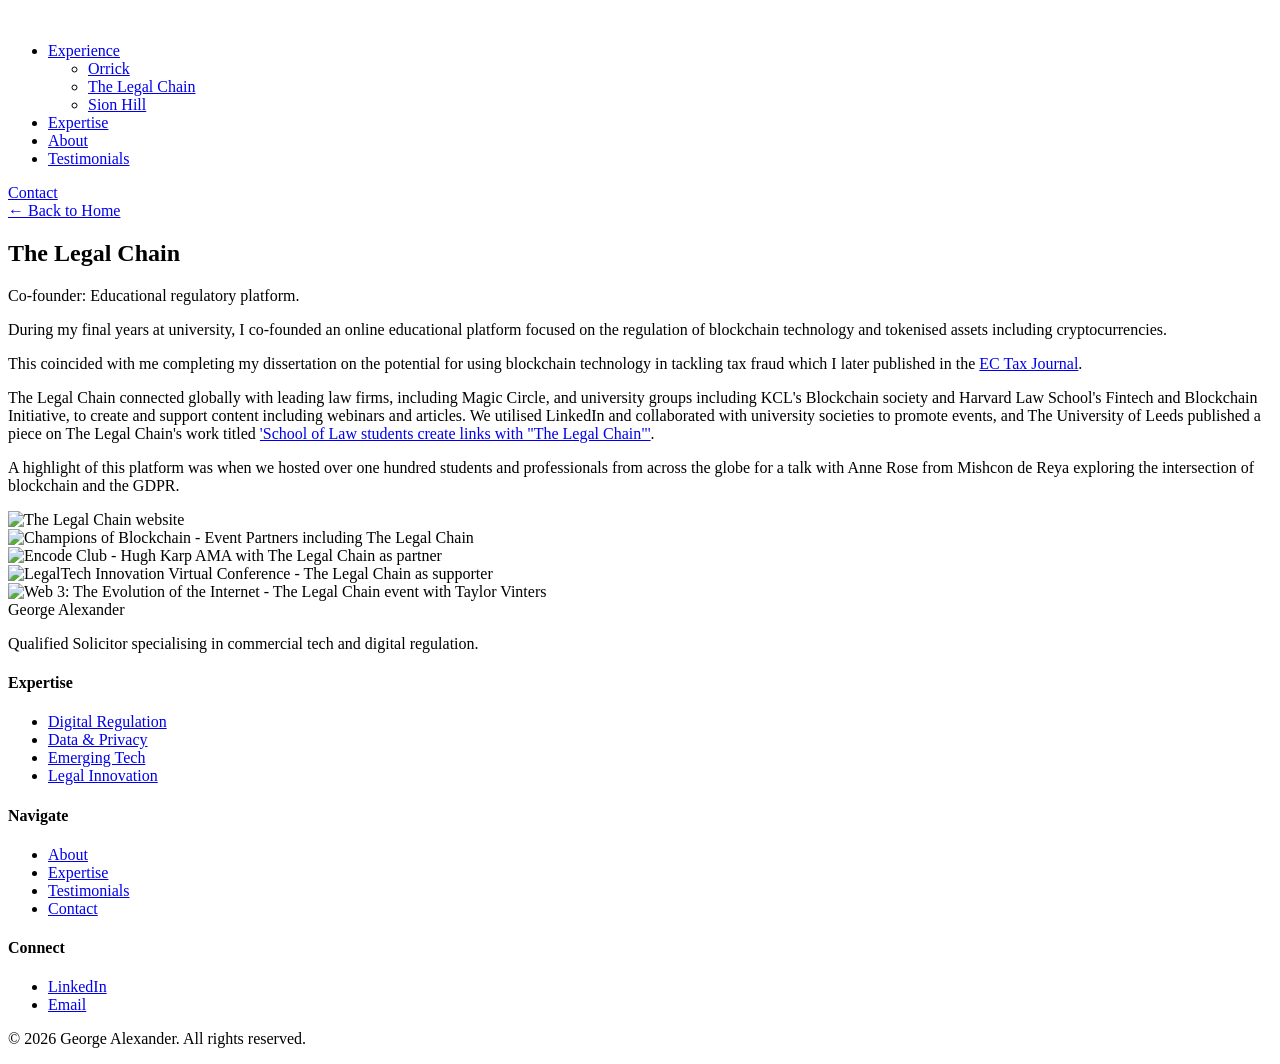
==== legal-chain.html @ dc5051fe "Add files via upload" ====
<!DOCTYPE html>
<html lang="en">
<head>
    <meta charset="UTF-8">
    <meta name="viewport" content="width=device-width, initial-scale=1.0">
    <title>The Legal Chain | George Alexander</title>
    <link rel="preconnect" href="https://fonts.googleapis.com">
    <link rel="preconnect" href="https://fonts.gstatic.com" crossorigin>
    <link href="https://fonts.googleapis.com/css2?family=Space+Grotesk:wght@400;500;600;700&family=Inter:wght@400;500;600&display=swap" rel="stylesheet">
    <link rel="stylesheet" href="css/styles.css">
    <link rel="stylesheet" href="css/legal-chain.css">
</head>
<body>
    <!-- Navigation -->
    <nav>
        <div class="logo"><a href="index.html" style="text-decoration: none; -webkit-text-fill-color: transparent; background: var(--gradient); -webkit-background-clip: text; background-clip: text;">George Alexander</a></div>
        <ul class="nav-links">
            <li class="nav-dropdown">
                <a href="#" class="nav-dropdown-toggle">Experience</a>
                <ul class="nav-dropdown-menu">
                    <li><a href="orrick.html">Orrick</a></li>
                    <li><a href="legal-chain.html">The Legal Chain</a></li>
                    <li><a href="sion-hill.html">Sion Hill</a></li>
                </ul>
            </li>
            <li><a href="index.html#services">Expertise</a></li>
            <li><a href="index.html#about">About</a></li>
            <li><a href="index.html#testimonials">Testimonials</a></li>
        </ul>
        <a href="https://www.linkedin.com/in/george-alexander-3714641a6/" target="_blank" class="nav-cta">Contact</a>
    </nav>

    <!-- Hero -->
    <section class="tlc-hero">
        <div class="tlc-hero-content">
            <a href="index.html" class="back-link">&larr; Back to Home</a>
            <h1>The Legal Chain</h1>
            <p class="tlc-subtitle">Co-founder: Educational regulatory platform.</p>
        </div>
    </section>

    <!-- Content -->
    <section class="tlc-content">
        <p>During my final years at university, I co-founded an online educational platform focused on the regulation of blockchain technology and tokenised assets including cryptocurrencies.</p> <p>This coincided with me completing my dissertation on the potential for using blockchain technology in tackling tax fraud which I later published in the <a href='https://kluwerlawonline.com/journalarticle/EC+Tax+Review/31.3/ECTA2022014'>EC Tax Journal</a>.</p>

        <p>The Legal Chain connected globally with leading law firms, including Magic Circle, and university groups including KCL's Blockchain society and Harvard Law School's Fintech and Blockchain Initiative, to create and support content including webinars and articles. We utilised LinkedIn and collaborated with university societies to promote events, and The University of Leeds published a piece on The Legal Chain's work titled <a href="https://essl.leeds.ac.uk/law/news/article/1410/school-of-law-students-create-links-with-the-legal-chain">'School of Law students create links with "The Legal Chain"'</a>.</p>

        <p>A highlight of this platform was when we hosted over one hundred students and professionals from across the globe for a talk with Anne Rose from Mishcon de Reya exploring the intersection of blockchain and the GDPR.</p>
    </section>

    <!-- Image Gallery -->
    <section class="tlc-gallery">
        <div class="tlc-gallery-grid">
            <div class="tlc-gallery-item wide">
                <img src="assets/images/tlc/tlc-website.png" alt="The Legal Chain website">
            </div>
            <div class="tlc-gallery-item">
                <img src="assets/images/tlc/event-partners.jpeg" alt="Champions of Blockchain - Event Partners including The Legal Chain">
            </div>
            <div class="tlc-gallery-item">
                <img src="assets/images/tlc/encode-club.jpeg" alt="Encode Club - Hugh Karp AMA with The Legal Chain as partner" >
            </div>
            <div class="tlc-gallery-item wide">
                <img src="assets/images/tlc/legaltech-innovation.jpeg" alt="LegalTech Innovation Virtual Conference - The Legal Chain as supporter">
            </div>
            <div class="tlc-gallery-item wide">
                <img src="assets/images/tlc/web3-event.png" alt="Web 3: The Evolution of the Internet - The Legal Chain event with Taylor Vinters">
            </div>
        </div>
    </section>

    <!-- Footer -->
    <footer>
        <div class="footer-container">
            <div class="footer-brand">
                <div class="logo">George Alexander</div>
                <p>Qualified Solicitor specialising in commercial tech and digital regulation.</p>
            </div>
            <div class="footer-links">
                <h4>Expertise</h4>
                <ul>
                    <li><a href="index.html#services">Digital Regulation</a></li>
                    <li><a href="index.html#services">Data & Privacy</a></li>
                    <li><a href="index.html#services">Emerging Tech</a></li>
                    <li><a href="index.html#services">Legal Innovation</a></li>
                </ul>
            </div>
            <div class="footer-links">
                <h4>Navigate</h4>
                <ul>
                    <li><a href="index.html#about">About</a></li>
                    <li><a href="index.html#services">Expertise</a></li>
                    <li><a href="index.html#testimonials">Testimonials</a></li>
                    <li><a href="index.html#contact">Contact</a></li>
                </ul>
            </div>
            <div class="footer-links">
                <h4>Connect</h4>
                <ul>
                    <li><a href="https://www.linkedin.com/in/george-alexander-3714641a6/" target="_blank">LinkedIn</a></li>
                    <li><a href="#">Email</a></li>
                </ul>
            </div>
        </div>
        <div class="footer-bottom">
            <p>&copy; 2026 George Alexander. All rights reserved.</p>
        </div>
    </footer>
</body>
</html>
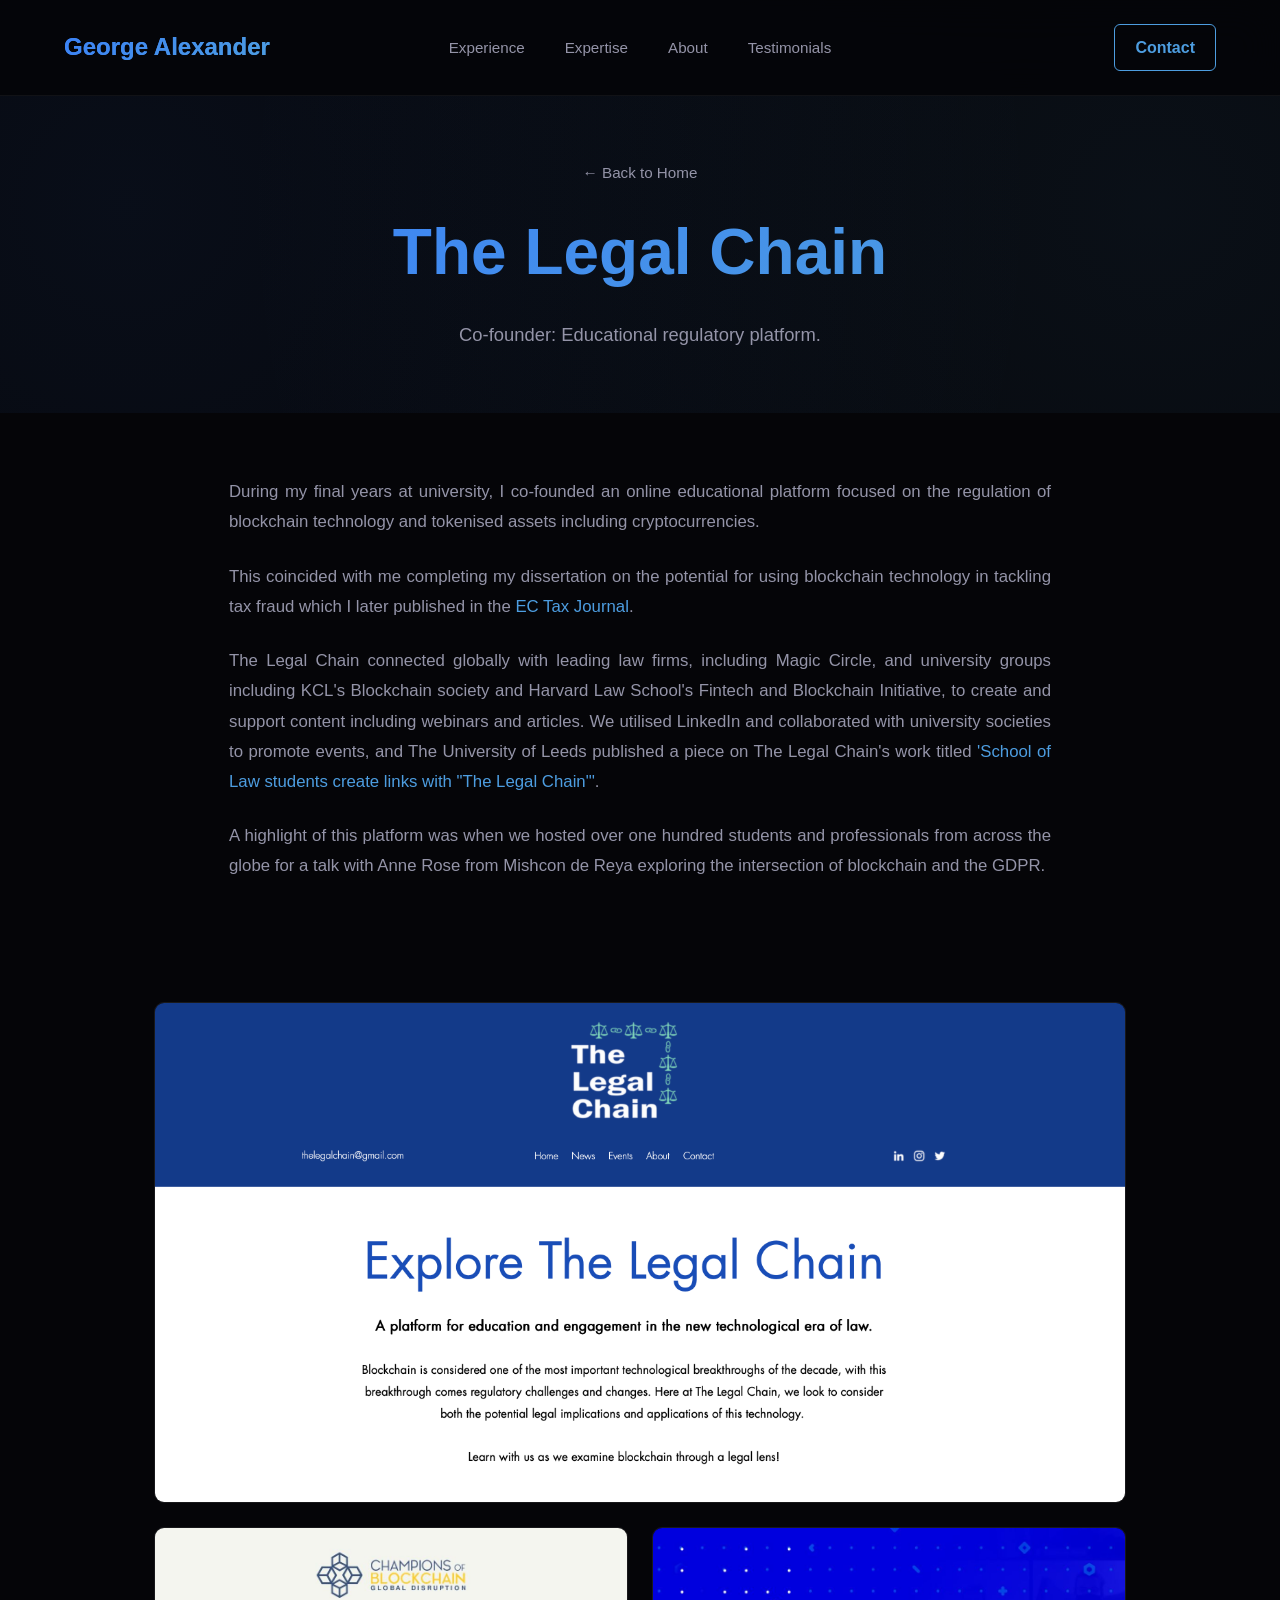
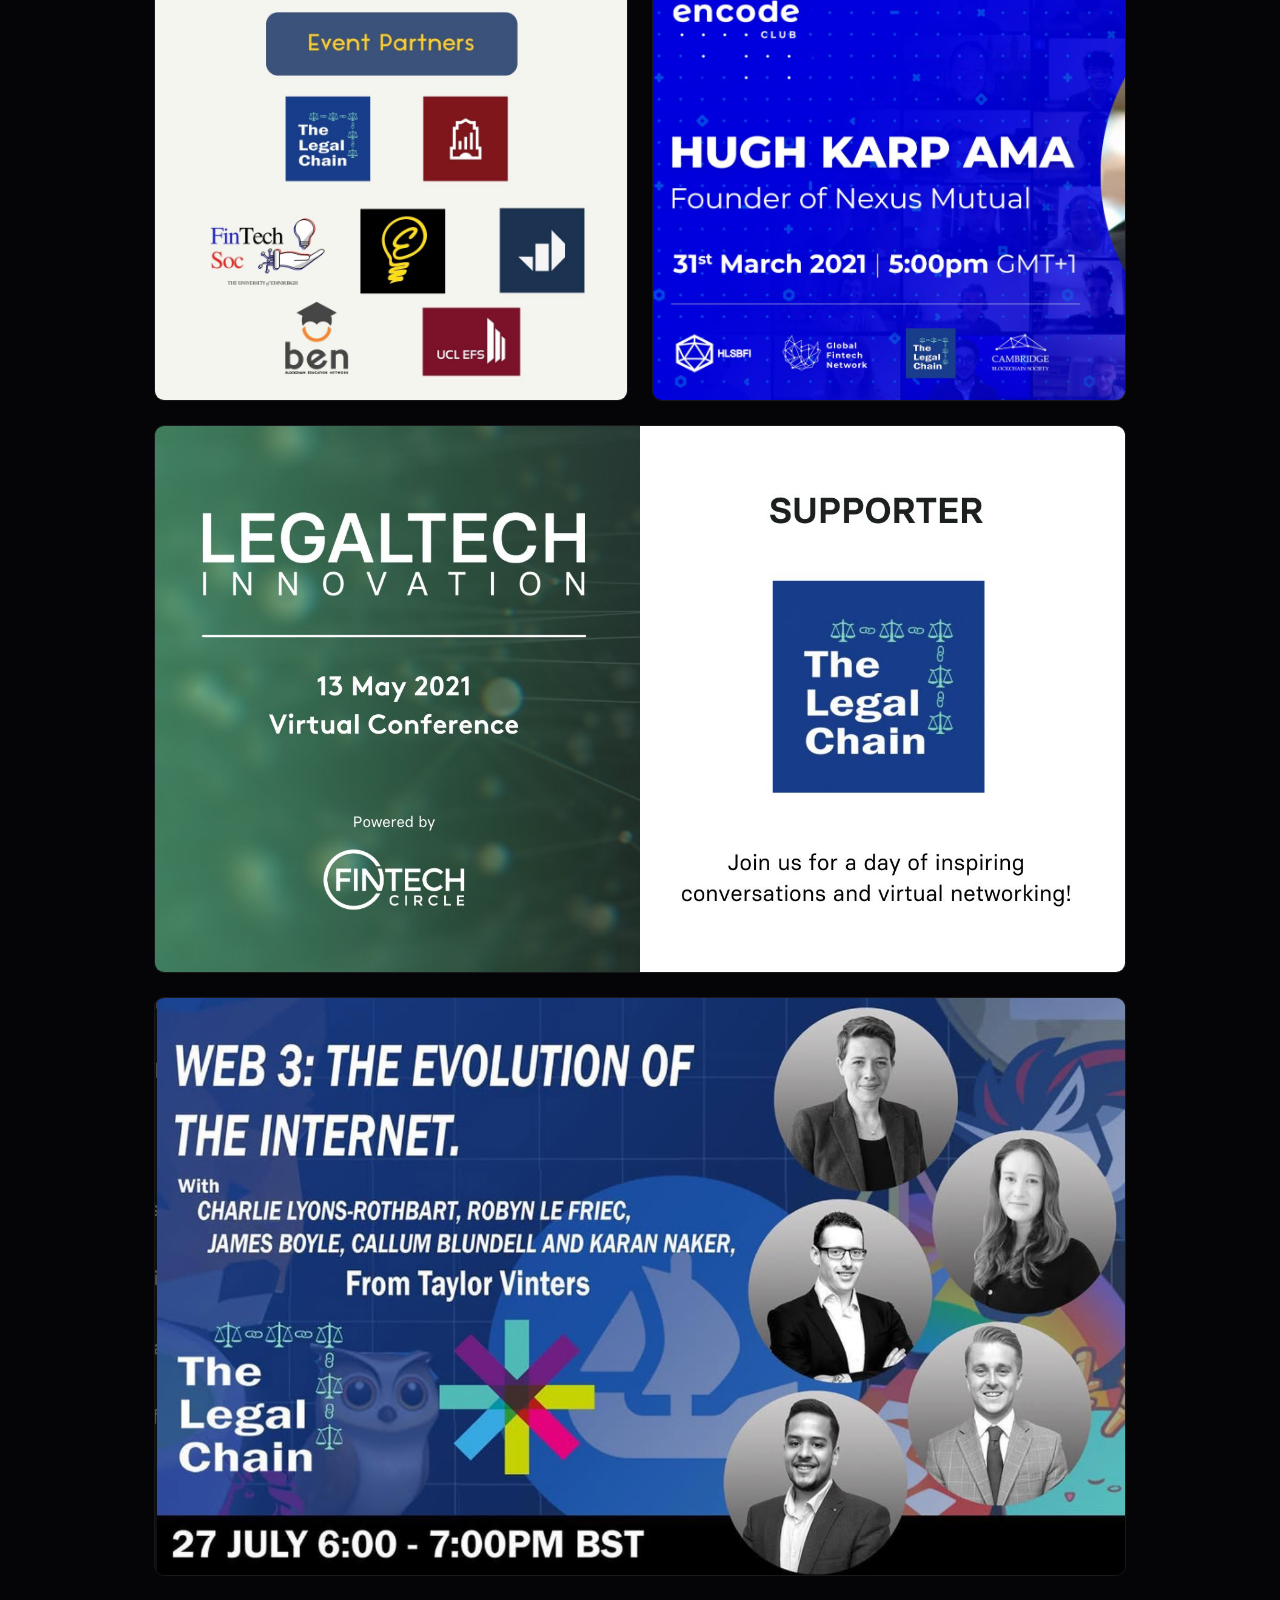
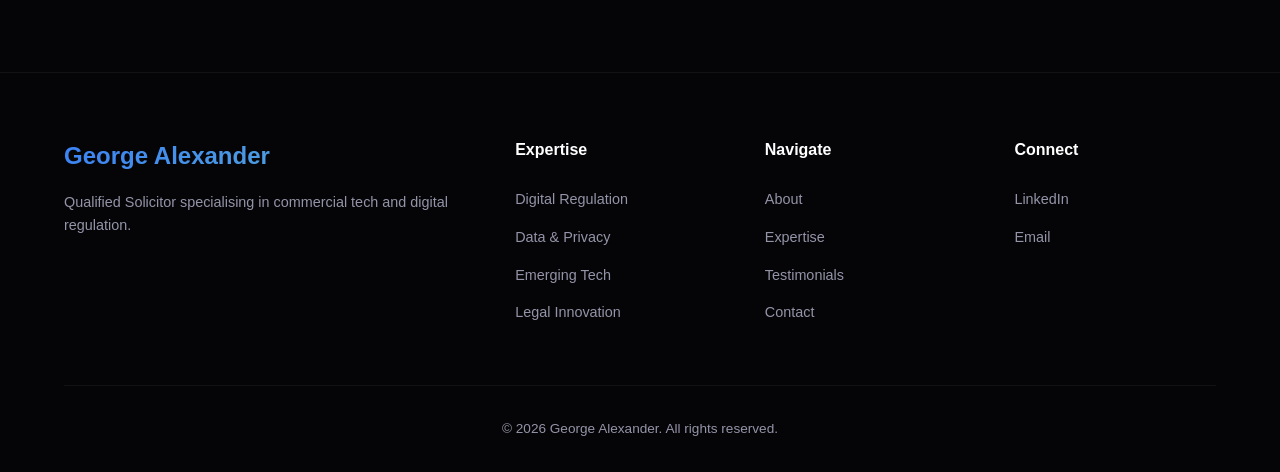
==== commit 3b309b5d: "Add mobile responsiveness across all pages - Add hamburger menu for mobile nav on all 4 pages - Fix " ====
--- a/legal-chain.html
+++ b/legal-chain.html
@@ -27,7 +27,12 @@
             <li><a href="index.html#about">About</a></li>
             <li><a href="index.html#testimonials">Testimonials</a></li>
         </ul>
-        <a href="https://www.linkedin.com/in/george-alexander-3714641a6/" target="_blank" class="nav-cta">Contact</a>
+        <div class="nav-right">
+            <a href="https://www.linkedin.com/in/george-alexander-3714641a6/" target="_blank" class="nav-cta">Contact</a>
+            <button class="nav-hamburger" aria-label="Toggle menu">
+                <span></span><span></span><span></span>
+            </button>
+        </div>
     </nav>
 
     <!-- Hero -->
--- a/css/styles.css
+++ b/css/styles.css
@@ -0,0 +1,1051 @@
+/* ========================================
+   George Alexander Portfolio - Main Styles
+   ======================================== */
+
+/* Reset & Variables */
+* {
+    margin: 0;
+    padding: 0;
+    box-sizing: border-box;
+}
+
+:root {
+    --bg-primary: #050508;
+    --bg-secondary: #0a0a10;
+    --bg-card: #111118;
+    --text-primary: #ffffff;
+    --text-secondary: #9494a8;
+    --accent-blue: #4d9de0;
+    --accent-blue-bright: #3b82f6;
+    --accent-blue-dark: #2563eb;
+    --gradient: linear-gradient(135deg, #3b82f6 0%, #4d9de0 100%);
+}
+
+body {
+    font-family: 'Inter', sans-serif;
+    background-color: var(--bg-primary);
+    color: var(--text-primary);
+    line-height: 1.6;
+    overflow-x: hidden;
+}
+
+/* ========================================
+   Navigation
+   ======================================== */
+nav {
+    position: fixed;
+    top: 0;
+    width: 100%;
+    padding: 1.5rem 5%;
+    display: grid;
+    grid-template-columns: 1fr auto 1fr;
+    align-items: center;
+    z-index: 1000;
+    background: rgba(5, 5, 8, 0.9);
+    backdrop-filter: blur(20px);
+    border-bottom: 1px solid rgba(255, 255, 255, 0.05);
+}
+
+
+.logo {
+    font-family: 'Space Grotesk', sans-serif;
+    font-size: 1.5rem;
+    font-weight: 700;
+    background: var(--gradient);
+    -webkit-background-clip: text;
+    -webkit-text-fill-color: transparent;
+    background-clip: text;
+}
+
+.nav-links {
+    display: flex;
+    gap: 2.5rem;
+    list-style: none;
+}
+
+.nav-links a {
+    color: var(--text-secondary);
+    text-decoration: none;
+    font-size: 0.95rem;
+    font-weight: 500;
+    transition: color 0.3s ease;
+}
+
+.nav-links a:hover {
+    color: var(--text-primary);
+}
+
+/* Dropdown */
+.nav-dropdown {
+    position: relative;
+}
+
+.nav-dropdown-toggle {
+    cursor: pointer;
+}
+
+.nav-dropdown-menu {
+    position: absolute;
+    top: 100%;
+    left: 50%;
+    transform: translateX(-50%);
+    margin-top: 0.75rem;
+    background: rgba(17, 17, 24, 0.95);
+    backdrop-filter: blur(20px);
+    border: 1px solid rgba(255, 255, 255, 0.1);
+    border-radius: 10px;
+    padding: 0.5rem 0;
+    min-width: 180px;
+    list-style: none;
+    opacity: 0;
+    visibility: hidden;
+    transition: opacity 0.2s ease, visibility 0.2s ease, transform 0.2s ease;
+    transform: translateX(-50%) translateY(5px);
+    z-index: 1001;
+}
+
+.nav-dropdown:hover .nav-dropdown-menu {
+    opacity: 1;
+    visibility: visible;
+    transform: translateX(-50%) translateY(0);
+}
+
+.nav-dropdown-menu li {
+    margin: 0;
+}
+
+.nav-dropdown-menu a {
+    display: block;
+    padding: 0.6rem 1.25rem;
+    color: var(--text-secondary);
+    text-decoration: none;
+    font-size: 0.9rem;
+    font-weight: 500;
+    transition: color 0.2s ease, background 0.2s ease;
+    white-space: nowrap;
+}
+
+.nav-dropdown-menu a:hover {
+    color: var(--text-primary);
+    background: rgba(59, 130, 246, 0.08);
+}
+
+.nav-right {
+    justify-self: end;
+    display: flex;
+    align-items: center;
+    gap: 1rem;
+}
+
+.nav-cta {
+    padding: 0.6rem 1.25rem;
+    background: transparent;
+    border: 1px solid var(--accent-blue);
+    border-radius: 6px;
+    color: var(--accent-blue);
+    font-weight: 600;
+    cursor: pointer;
+    transition: background 0.3s ease, color 0.3s ease;
+    width: fit-content;
+    display: inline-flex;
+    align-items: center;
+    white-space: nowrap;
+    text-decoration: none;
+}
+
+.nav-cta:hover {
+    background: var(--accent-blue);
+    color: white;
+}
+
+.nav-hamburger {
+    display: none;
+    flex-direction: column;
+    justify-content: center;
+    gap: 5px;
+    background: none;
+    border: none;
+    cursor: pointer;
+    padding: 0.25rem;
+}
+
+.nav-hamburger span {
+    display: block;
+    width: 24px;
+    height: 2px;
+    background: var(--text-primary);
+    border-radius: 2px;
+    transition: all 0.3s ease;
+}
+
+/* ========================================
+   Hero Section
+   ======================================== */
+.hero {
+    min-height: 100vh;
+    display: flex;
+    flex-direction: column;
+    justify-content: center;
+    align-items: center;
+    text-align: center;
+    padding: 0 5%;
+    position: relative;
+    overflow: hidden;
+}
+
+.hero::before {
+    content: '';
+    position: absolute;
+    top: -50%;
+    left: -50%;
+    width: 200%;
+    height: 200%;
+    background: radial-gradient(circle at 30% 50%, rgba(59, 130, 246, 0.07) 0%, transparent 50%),
+                radial-gradient(circle at 70% 50%, rgba(77, 157, 224, 0.07) 0%, transparent 50%);
+}
+
+.hero-content {
+    position: relative;
+    z-index: 1;
+    max-width: 900px;
+}
+
+/* Hero Title Animation Styles */
+.hero-title {
+    font-family: 'Space Grotesk', sans-serif;
+    font-size: clamp(3rem, 8vw, 6rem);
+    font-weight: 700;
+    letter-spacing: -0.02em;
+    margin-bottom: 1.5rem;
+    min-height: 1.3em;
+    position: relative;
+}
+
+/* Gradient text for animated spans */
+.hero-title #intro,
+.hero-title #finalName .first-name,
+.hero-title #finalName .last-name {
+    background: var(--gradient);
+    -webkit-background-clip: text;
+    -webkit-text-fill-color: transparent;
+    background-clip: text;
+}
+
+/* Greeting child spans get gradient individually */
+.hero-title .hi-text,
+.hero-title .george {
+    display: inline-block;
+    background: var(--gradient);
+    -webkit-background-clip: text;
+    -webkit-text-fill-color: transparent;
+    background-clip: text;
+}
+
+.hero-title .hi-text {
+    opacity: 0;
+    transform: translateY(20px);
+    transition: all 0.6s cubic-bezier(0.68, -0.55, 0.265, 1.55);
+}
+
+.hero-title .george {
+    opacity: 0;
+    transform: translateY(20px);
+    transition: all 0.6s cubic-bezier(0.68, -0.55, 0.265, 1.55);
+}
+
+/* Keep emoji yellow */
+.hero-title .emoji {
+    -webkit-text-fill-color: initial;
+    background: none;
+    opacity: 0;
+    transform: translateY(20px);
+    transition: all 0.6s cubic-bezier(0.68, -0.55, 0.265, 1.55);
+    display: inline-block;
+    transform-origin: 70% 80%;
+}
+
+.hero-title .emoji.waving {
+    animation: wave 1.8s ease-in-out;
+}
+
+@keyframes wave {
+    0%   { transform: rotate(0deg); }
+    15%  { transform: rotate(14deg); }
+    30%  { transform: rotate(-8deg); }
+    45%  { transform: rotate(14deg); }
+    60%  { transform: rotate(-4deg); }
+    75%  { transform: rotate(10deg); }
+    100% { transform: rotate(0deg); }
+}
+
+/* Greeting and Intro - absolutely positioned, start hidden */
+.hero-title {
+    font-family: 'Space Grotesk', sans-serif;
+    font-size: clamp(3rem, 8vw, 6rem);
+    font-weight: 700;
+    letter-spacing: -0.02em;
+    margin-bottom: 1.5rem;
+    min-height: 1.3em;
+    position: relative;
+    width: 100%; /* Add this */
+    display: flex; /* Add this */
+    justify-content: center; /* Add this */
+}
+
+/* Greeting and Intro - absolutely positioned, start hidden */
+.hero-title #greeting,
+.hero-title #intro {
+    display: block;
+    position: absolute;
+    left: 50%;
+    top: 0;
+    width: max-content; /* Change from 100% to max-content */
+    opacity: 0;
+    transform: translateX(-50%) translateY(20px);
+    transition: opacity 0.5s ease, transform 0.5s ease;
+    text-align: center;
+    white-space: nowrap;
+}
+
+/* Intro text parts for squeeze animation */
+.hero-title #intro .im-text {
+    display: inline-block;
+    transition: all 0.6s cubic-bezier(0.68, -0.55, 0.265, 1.55);
+    text-align: center;
+    white-space: nowrap; /* Keep this */
+}
+
+/* Final Name - hidden by default, JS controls visibility */
+.hero-title #finalName {
+    display: none;
+    position: absolute;
+    top: 0;
+    left: 50%;
+    transform: translateX(-50%);
+    text-align: center;
+    white-space: nowrap;
+    width: max-content; /* Add this */
+}
+
+/* First and Last name parts */
+.hero-title #finalName .first-name,
+.hero-title #finalName .last-name {
+    display: inline-block;
+    opacity: 0;
+    transition: all 0.6s cubic-bezier(0.68, -0.55, 0.265, 1.55);
+}
+
+.hero-title #finalName .first-name {
+    transform: translateY(20px);
+}
+
+.hero-title #finalName .last-name {
+    transform: translateY(20px);
+}
+
+.hero-title #finalName .first-name.visible,
+.hero-title #finalName .last-name.visible {
+    opacity: 1;
+    transform: translateX(0);
+   
+}
+
+/* Hero Tagline */
+.hero-tagline {
+    font-size: clamp(1.05rem, 2.2vw, 1.3rem);
+    color: var(--text-secondary);
+    max-width: 850px;
+    margin: 0 auto 2.5rem;
+    animation: fadeInUp 1s ease 0.2s both;
+}
+
+.hero-tagline span {
+    color: var(--text-primary);
+    font-weight: 500;
+}
+
+.hero-cta {
+    display: flex;
+    gap: 1rem;
+    justify-content: center;
+    flex-wrap: wrap;
+    animation: fadeInUp 1s ease 0.4s both;
+}
+
+/* ========================================
+   Buttons
+   ======================================== */
+.btn-primary {
+    padding: 1rem 2rem;
+    background: var(--gradient);
+    border: none;
+    border-radius: 8px;
+    color: white;
+    font-size: 1rem;
+    font-weight: 600;
+    cursor: pointer;
+    transition: transform 0.3s ease, box-shadow 0.3s ease;
+    text-decoration: none;
+    display: inline-block;
+}
+
+.btn-primary:hover {
+    transform: translateY(-1px);
+    box-shadow: 0 10px 40px rgba(59, 130, 246, 0.15);
+}
+
+.btn-secondary {
+    padding: 1rem 2rem;
+    background: transparent;
+    border: 1px solid rgba(255, 255, 255, 0.15);
+    border-radius: 8px;
+    color: var(--text-primary);
+    font-size: 1rem;
+    font-weight: 600;
+    cursor: pointer;
+    transition: all 0.3s ease;
+    text-decoration: none;
+    display: inline-block;
+}
+
+.btn-secondary:hover {
+    border-color: var(--accent-blue);
+    background: rgba(59, 130, 246, 0.08);
+}
+
+@keyframes fadeInUp {
+    from {
+        opacity: 0;
+        transform: translateY(30px);
+    }
+    to {
+        opacity: 1;
+        transform: translateY(0);
+    }
+}
+
+/* ========================================
+   Credibility Bar
+   ======================================== */
+.credibility {
+    padding: 4rem 5%;
+    background: var(--bg-secondary);
+    border-top: 1px solid rgba(255, 255, 255, 0.05);
+    border-bottom: 1px solid rgba(255, 255, 255, 0.05);
+}
+
+.credibility-text {
+    text-align: center;
+    color: var(--text-secondary);
+    font-size: 0.9rem;
+    text-transform: uppercase;
+    letter-spacing: 0.1em;
+    margin-bottom: 2rem;
+}
+
+.credibility-logos {
+    display: flex;
+    justify-content: center;
+    align-items: center;
+    gap: 4rem;
+    flex-wrap: wrap;
+    opacity: 0.6;
+}
+
+.credibility-logos span {
+    font-family: 'Space Grotesk', sans-serif;
+    font-size: 1.25rem;
+    font-weight: 600;
+    color: var(--text-secondary);
+}
+
+/* ========================================
+   Services/Expertise Section
+   ======================================== */
+.services {
+    padding: 8rem 5%;
+    max-width: 1400px;
+    margin: 0 auto;
+}
+
+.section-header {
+    text-align: center;
+    margin-bottom: 4rem;
+}
+
+.section-title {
+    font-family: 'Space Grotesk', sans-serif;
+    font-size: clamp(2rem, 4vw, 3rem);
+    font-weight: 700;
+    margin-bottom: 1rem;
+}
+
+.section-subtitle {
+    color: var(--text-secondary);
+    font-size: 1rem;
+    max-width: 600px;
+    margin: 0 auto;
+}
+
+.services-grid {
+    display: flex;
+    flex-wrap: wrap;
+    justify-content: center;
+    gap: 2rem;
+    max-width: 800px;
+    margin: 0 auto;
+}
+
+/* Diamond layout using flexbox */
+.service-card:nth-child(1) {
+    flex-basis: 350px;
+    margin: 0 auto;
+}
+
+.service-card:nth-child(2),
+.service-card:nth-child(3) {
+    flex-basis: 350px;
+    margin: 0;
+}
+
+.service-card:nth-child(4) {
+    flex-basis: 350px;
+    margin: 0 auto;
+}
+
+/* Responsive: Stack on smaller screens */
+@media (max-width: 768px) {
+    .services-grid {
+        gap: 2rem;
+    }
+    
+    .service-card:nth-child(1),
+    .service-card:nth-child(2),
+    .service-card:nth-child(3),
+    .service-card:nth-child(4) {
+        flex-basis: 100%;
+        margin: 0;
+    }
+}
+
+.service-card {
+    background: var(--bg-card);
+    border: 1px solid rgba(255, 255, 255, 0.05);
+    border-radius: 10px;
+    padding: 2rem;
+    transition: all 0.3s ease;
+    position: relative;
+    overflow: hidden;
+    display: flex;
+    flex-direction: column;
+    align-items: center;
+    justify-content: center;
+    text-align: center;
+    text-decoration: none;
+    color: var(--text-primary);
+    cursor: pointer;
+}
+
+.service-card::before {
+    content: '';
+    position: absolute;
+    top: 0;
+    left: 0;
+    right: 0;
+    height: 2px;
+    border-radius: 10px 10px 0 0;
+}
+
+.service-card.blue::before {
+    background: linear-gradient(90deg, #3b82f6, #4d9de0);
+}
+
+.service-card.purple::before {
+    background: linear-gradient(90deg, #a855f7, #7c3aed);
+}
+
+.service-card.green::before {
+    background: linear-gradient(90deg, #22c55e, #16a34a);
+}
+
+.service-card.orange::before {
+    background: linear-gradient(90deg, #f97316, #ea580c);
+}
+
+.service-card:hover {
+    transform: translateY(-2px);
+    box-shadow: 0 12px 40px rgba(0, 0, 0, 0.2);
+}
+
+.service-card.blue:hover {
+    border-color: rgba(59, 130, 246, 0.25);
+    box-shadow: 0 16px 48px rgba(59, 130, 246, 0.08);
+}
+
+.service-card.purple:hover {
+    border-color: rgba(168, 85, 247, 0.25);
+    box-shadow: 0 16px 48px rgba(168, 85, 247, 0.08);
+}
+
+.service-card.green:hover {
+    border-color: rgba(34, 197, 94, 0.25);
+    box-shadow: 0 16px 48px rgba(34, 197, 94, 0.08);
+}
+
+.service-card.orange:hover {
+    border-color: rgba(249, 115, 22, 0.25);
+    box-shadow: 0 16px 48px rgba(249, 115, 22, 0.08);
+}
+
+.service-icon {
+    width: 60px;
+    height: 60px;
+    border-radius: 12px;
+    display: flex;
+    align-items: center;
+    justify-content: center;
+    font-size: 1.5rem;
+    margin-bottom: 1rem;
+    transition: transform 0.3s ease;
+}
+
+.service-card:hover .service-icon {
+    transform: scale(1.05);
+}
+
+.service-card.blue .service-icon {
+    background: linear-gradient(135deg, #3b82f6, #4d9de0);
+}
+
+.service-card.purple .service-icon {
+    background: linear-gradient(135deg, #a855f7, #7c3aed);
+}
+
+.service-card.green .service-icon {
+    background: linear-gradient(135deg, #22c55e, #16a34a);
+}
+
+.service-card.orange .service-icon {
+    background: linear-gradient(135deg, #f97316, #ea580c);
+}
+
+.service-card h3 {
+    font-family: 'Space Grotesk', sans-serif;
+    font-size: 1.25rem;
+    font-weight: 600;
+    margin-bottom: 0.75rem;
+}
+
+.service-card p {
+    color: var(--text-secondary);
+    font-size: 0.95rem;
+}
+
+/* ========================================
+   About Section
+   ======================================== */
+.about {
+    padding: 8rem 5%;
+    background: var(--bg-secondary);
+}
+
+.about-container {
+    max-width: 1200px;
+    margin: 0 auto;
+    display: grid;
+    grid-template-columns: 1fr 1fr;
+    gap: 4rem;
+    align-items: center;
+}
+
+.about-image {
+    width: 300px;
+    height: 300px;
+    border-radius: 50%;
+    overflow: hidden;
+    margin: 0 auto;
+}
+
+.about-image img {
+    width: 100%;
+    height: 100%;
+    object-fit: cover;
+}
+
+.about-content h2 {
+    font-family: 'Space Grotesk', sans-serif;
+    font-size: clamp(2rem, 4vw, 2.5rem);
+    font-weight: 700;
+    margin-bottom: 1.5rem;
+}
+
+.about-content p {
+    color: var(--text-secondary);
+    margin-bottom: 1.5rem;
+    font-size: 1.05rem;
+}
+
+.about-stats {
+    display: flex;
+    gap: 3rem;
+    margin-top: 2rem;
+}
+
+.stat h4 {
+    font-family: 'Space Grotesk', sans-serif;
+    font-size: 2.5rem;
+    font-weight: 700;
+    background: var(--gradient);
+    -webkit-background-clip: text;
+    -webkit-text-fill-color: transparent;
+    background-clip: text;
+}
+
+.stat p {
+    color: var(--text-secondary);
+    font-size: 0.9rem;
+}
+
+/* ========================================
+   Experience Bar
+   ======================================== */
+.experience-bar {
+    padding: 5rem 5%;
+    background: #ffffff;
+    position: relative;
+}
+
+.experience-container {
+    max-width: 1200px;
+    margin: 0 auto;
+}
+
+.experience-text {
+    text-align: center;
+    color: #666;
+    font-size: 0.9rem;
+    text-transform: uppercase;
+    letter-spacing: 0.15em;
+    margin-bottom: 3rem;
+}
+
+.experience-logos {
+  display: grid;
+  grid-template-columns: 1fr auto 1fr; /* left takes remaining space, middle fixed, right takes remaining */
+  align-items: center;
+  column-gap: 5rem;
+  width: 100%;
+}
+
+.experience-item:nth-child(1) { justify-self: end; }
+.experience-item:nth-child(2) { justify-self: center; } /* Orrick */
+.experience-item:nth-child(3) { justify-self: start; }
+
+.experience-item {
+    display: flex;
+    align-items: center;
+    justify-content: center;
+    opacity: 0;
+    transform: translateY(20px);
+    transition: opacity 0.8s ease, transform 0.8s ease;
+}
+
+.experience-item.visible {
+    opacity: 1;
+    transform: translateY(0);
+}
+
+.experience-item:nth-child(1) { transition-delay: 0.1s; }
+.experience-item:nth-child(2) { transition-delay: 0.3s; }
+.experience-item:nth-child(3) { transition-delay: 0.5s; }
+
+.experience-logo {
+    height: 120px;
+    width: auto;
+    object-fit: contain;
+    opacity: 0.7;
+    transition: opacity 0.3s ease;
+}
+
+.experience-logo:hover {
+    opacity: 1;
+}
+
+.experience-logo.sion-hill {
+    height: 180px;
+    transform: translateX(50px) translateY(10px);
+    
+
+}
+
+.experience-logo.orrick {
+    height: 100px;
+}
+
+.experience-item span {
+    font-family: 'Space Grotesk', sans-serif;
+    font-size: 1.1rem;
+    font-weight: 500;
+    color: #333;
+}
+
+/* ========================================
+   Testimonials
+   ======================================== */
+.testimonials {
+    padding: 8rem 5%;
+    max-width: 1200px;
+    margin: 0 auto;
+}
+
+.testimonial-grid {
+    display: grid;
+    grid-template-columns: repeat(auto-fit, minmax(320px, 1fr));
+    gap: 1.5rem;
+}
+
+.testimonial-card {
+    background: var(--bg-card);
+    border: 1px solid rgba(255, 255, 255, 0.05);
+    border-radius: 10px;
+    padding: 2rem;
+    transition: all 0.3s ease;
+}
+
+.testimonial-card:hover {
+    border-color: rgba(59, 130, 246, 0.15);
+}
+
+.testimonial-card p {
+    color: var(--text-secondary);
+    font-size: 1rem;
+    font-style: italic;
+    margin-bottom: 0;
+    line-height: 1.8;
+}
+
+.testimonial-author {
+    display: flex;
+    align-items: center;
+    gap: 1rem;
+}
+
+.author-avatar {
+    width: 50px;
+    height: 50px;
+    background: var(--gradient);
+    border-radius: 50%;
+}
+
+.author-info h4 {
+    font-weight: 600;
+    font-size: 1rem;
+}
+
+.author-info span {
+    color: var(--text-secondary);
+    font-size: 0.85rem;
+}
+
+/* ========================================
+   CTA Section
+   ======================================== */
+.cta {
+    padding: 8rem 5%;
+    background: var(--bg-secondary);
+    text-align: center;
+}
+
+.cta-container {
+    max-width: 700px;
+    margin: 0 auto;
+}
+
+.cta h2 {
+    font-family: 'Space Grotesk', sans-serif;
+    font-size: clamp(2rem, 4vw, 3rem);
+    font-weight: 700;
+    margin-bottom: 1rem;
+}
+
+.cta p {
+    color: var(--text-secondary);
+    font-size: 1.1rem;
+    margin-bottom: 2rem;
+}
+
+/* ========================================
+   Footer
+   ======================================== */
+footer {
+    padding: 4rem 5% 2rem;
+    border-top: 1px solid rgba(255, 255, 255, 0.05);
+}
+
+.footer-container {
+    max-width: 1200px;
+    margin: 0 auto;
+    display: grid;
+    grid-template-columns: 2fr 1fr 1fr 1fr;
+    gap: 3rem;
+}
+
+.footer-brand .logo {
+    margin-bottom: 1rem;
+    display: inline-block;
+}
+
+.footer-brand p {
+    color: var(--text-secondary);
+    font-size: 0.9rem;
+}
+
+.footer-links h4 {
+    font-family: 'Space Grotesk', sans-serif;
+    font-size: 1rem;
+    font-weight: 600;
+    margin-bottom: 1.5rem;
+}
+
+.footer-links ul {
+    list-style: none;
+}
+
+.footer-links li {
+    margin-bottom: 0.75rem;
+}
+
+.footer-links a {
+    color: var(--text-secondary);
+    text-decoration: none;
+    font-size: 0.9rem;
+    transition: color 0.3s ease;
+}
+
+.footer-links a:hover {
+    color: var(--text-primary);
+}
+
+.footer-bottom {
+    max-width: 1200px;
+    margin: 3rem auto 0;
+    padding-top: 2rem;
+    border-top: 1px solid rgba(255, 255, 255, 0.05);
+    text-align: center;
+    color: var(--text-secondary);
+    font-size: 0.85rem;
+}
+
+/* ========================================
+   Responsive
+   ======================================== */
+@media (max-width: 768px) {
+    /* Nav */
+    .nav-hamburger {
+        display: flex;
+    }
+
+    .nav-links {
+        display: none;
+        position: absolute;
+        top: 100%;
+        left: 0;
+        right: 0;
+        flex-direction: column;
+        background: rgba(5, 5, 8, 0.98);
+        backdrop-filter: blur(20px);
+        border-bottom: 1px solid rgba(255, 255, 255, 0.05);
+        padding: 0.5rem 5% 1rem;
+        gap: 0;
+        list-style: none;
+    }
+
+    .nav-links.open {
+        display: flex;
+    }
+
+    .nav-links li {
+        padding: 0.75rem 0;
+        border-bottom: 1px solid rgba(255, 255, 255, 0.05);
+    }
+
+    .nav-links li:last-child {
+        border-bottom: none;
+    }
+
+    .nav-links a {
+        font-size: 1rem;
+    }
+
+    /* Dropdown on mobile — show inline */
+    .nav-dropdown-menu {
+        position: static;
+        transform: none !important;
+        opacity: 1 !important;
+        visibility: visible !important;
+        background: transparent;
+        border: none;
+        border-radius: 0;
+        padding: 0;
+        margin: 0;
+        min-width: unset;
+        box-shadow: none;
+    }
+
+    .nav-dropdown-menu a {
+        padding: 0.4rem 1rem;
+        font-size: 0.9rem;
+    }
+
+    /* About */
+    .about-container {
+        grid-template-columns: 1fr;
+    }
+
+    .about-image {
+        width: 220px;
+        height: 220px;
+    }
+
+    .about-stats {
+        flex-wrap: wrap;
+        gap: 1.5rem;
+    }
+
+    /* Experience logos */
+    .experience-logos {
+        grid-template-columns: 1fr;
+        row-gap: 2.5rem;
+        column-gap: 0;
+    }
+
+    .experience-item:nth-child(1),
+    .experience-item:nth-child(2),
+    .experience-item:nth-child(3) {
+        justify-self: center;
+    }
+
+    .experience-logo.sion-hill {
+        transform: none;
+        height: 130px;
+    }
+
+    /* Credibility */
+    .credibility-logos {
+        gap: 2rem;
+    }
+
+    /* Footer */
+    .footer-container {
+        grid-template-columns: 1fr;
+        gap: 2rem;
+    }
+
+    /* Sections padding */
+    .services,
+    .about,
+    .testimonials,
+    .cta {
+        padding: 5rem 5%;
+    }
+}
--- a/css/legal-chain.css
+++ b/css/legal-chain.css
@@ -0,0 +1,137 @@
+/* ========================================
+   Legal Chain Page Styles
+   ======================================== */
+
+.tlc-hero {
+    padding: 10rem 5% 4rem;
+    text-align: center;
+    position: relative;
+    overflow: hidden;
+}
+
+.tlc-hero::before {
+    content: '';
+    position: absolute;
+    top: -50%;
+    left: -50%;
+    width: 200%;
+    height: 200%;
+    background: radial-gradient(circle at 30% 50%, rgba(59, 130, 246, 0.07) 0%, transparent 50%),
+                radial-gradient(circle at 70% 50%, rgba(77, 157, 224, 0.07) 0%, transparent 50%);
+}
+
+.tlc-hero-content {
+    position: relative;
+    z-index: 1;
+    max-width: 850px;
+    margin: 0 auto;
+}
+
+.tlc-hero h1 {
+    font-family: 'Space Grotesk', sans-serif;
+    font-size: clamp(2.5rem, 5vw, 4rem);
+    font-weight: 700;
+    margin-bottom: 1rem;
+    background: var(--gradient);
+    -webkit-background-clip: text;
+    -webkit-text-fill-color: transparent;
+    background-clip: text;
+}
+
+.tlc-hero .tlc-subtitle {
+    color: var(--text-secondary);
+    font-size: 1.15rem;
+    max-width: 650px;
+    margin: 0 auto;
+}
+
+.tlc-content {
+    padding: 4rem 5%;
+    max-width: 950px;
+    margin: 0 auto;
+    text-align: justify;
+}
+
+.tlc-content p {
+    color: var(--text-secondary);
+    font-size: 1.05rem;
+    line-height: 1.8;
+    margin-bottom: 1.5rem;
+}
+
+.tlc-content a {
+    color: var(--accent-blue);
+    text-decoration: none;
+    transition: opacity 0.3s ease;
+}
+
+.tlc-content a:hover {
+    opacity: 0.8;
+}
+
+.tlc-gallery {
+    padding: 2rem 5% 6rem;
+    max-width: 1100px;
+    margin: 0 auto;
+}
+
+.tlc-gallery-grid {
+    display: grid;
+    grid-template-columns: repeat(2, 1fr);
+    gap: 1.5rem;
+}
+
+.tlc-gallery-item {
+    border-radius: 10px;
+    overflow: hidden;
+    border: 1px solid rgba(255, 255, 255, 0.08);
+    transition: all 0.3s ease;
+}
+
+.tlc-gallery-item:hover {
+    border-color: rgba(59, 130, 246, 0.15);
+    transform: translateY(-2px);
+    box-shadow: 0 12px 36px rgba(0, 0, 0, 0.2);
+}
+
+.tlc-gallery-item.wide {
+    grid-column: 1 / -1;
+}
+
+.tlc-gallery-item img {
+    width: 100%;
+    height: 100%;
+    object-fit: cover;
+    display: block;
+}
+
+/* Target the Karp image specifically */
+.tlc-gallery-item:nth-child(3) img {
+    object-position: 10% center; /* Adjust percentage as needed */
+}
+
+.back-link {
+    display: inline-flex;
+    align-items: center;
+    gap: 0.5rem;
+    color: var(--text-secondary);
+    text-decoration: none;
+    font-size: 0.95rem;
+    transition: color 0.3s ease;
+    margin-bottom: 1rem;
+}
+
+.back-link:hover {
+    color: var(--accent-blue);
+}
+
+@media (max-width: 768px) {
+    .tlc-gallery-grid {
+        grid-template-columns: 1fr;
+    }
+
+    .tlc-hero {
+        padding: 8rem 5% 3rem;
+    }
+}
+
